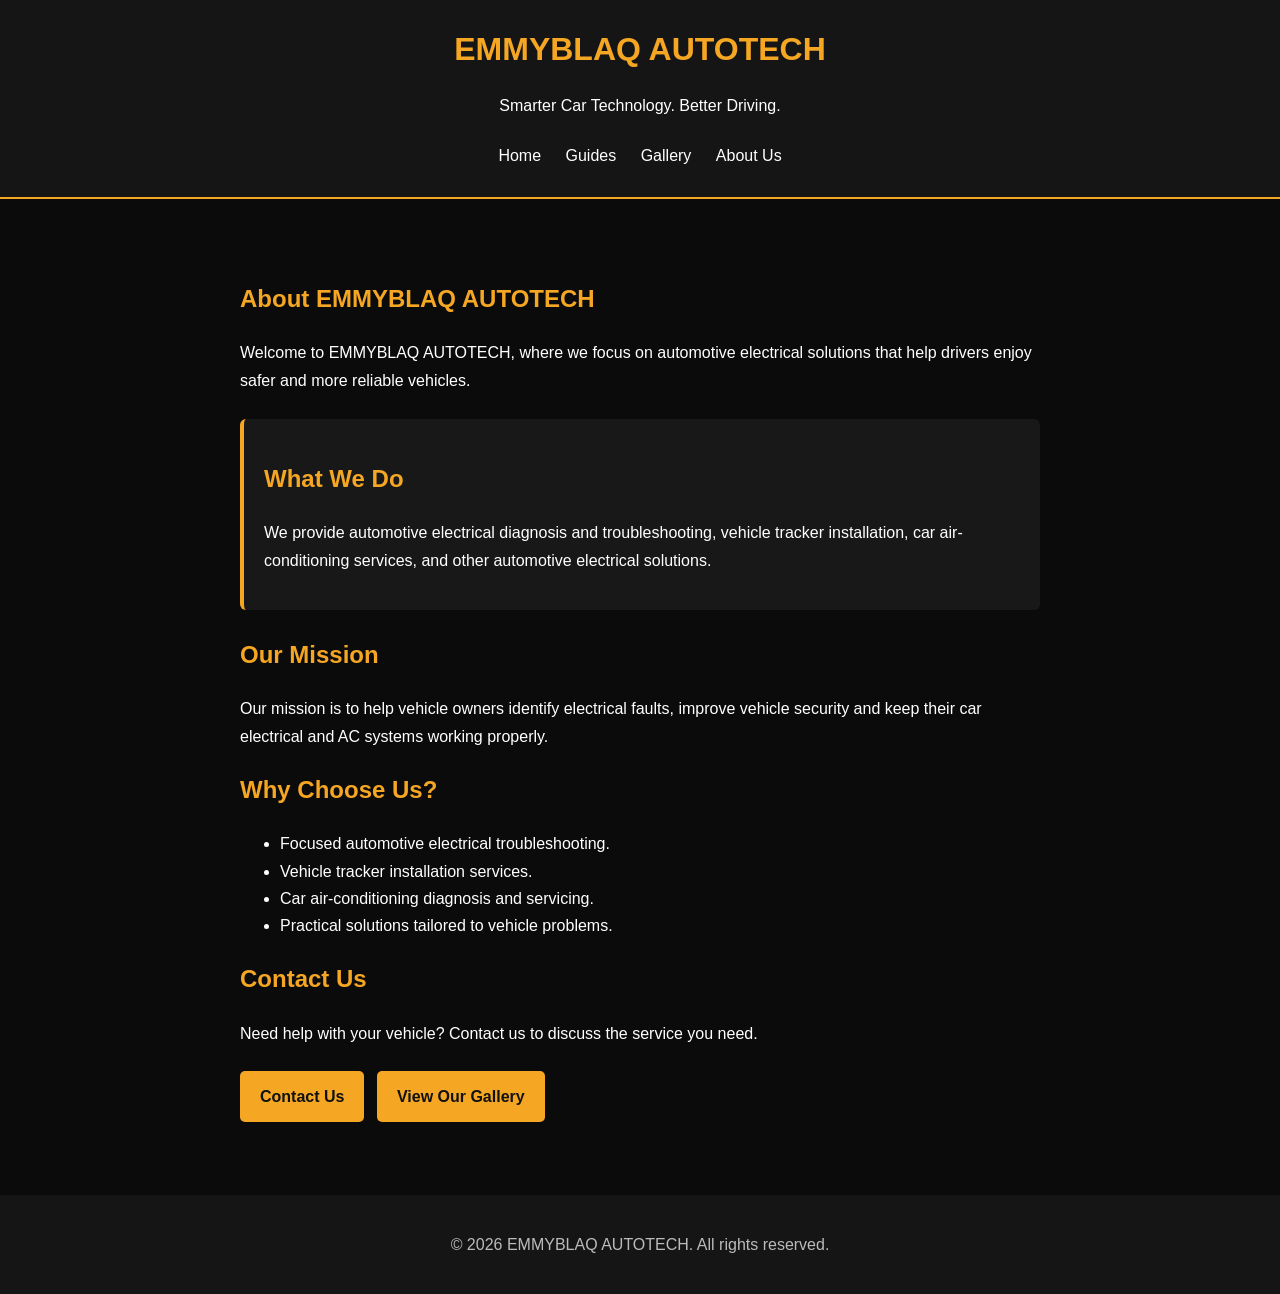
==== about.html @ c4c0ff66 "Create About Us page for EMMYBLAQ AUTOTECH This file contains the HTML structure and content for the" ====
<!DOCTYPE html>
<html lang="en">
<head>
  <meta charset="UTF-8">
  <meta name="viewport" content="width=device-width, initial-scale=1.0">
  <title>About Us | EMMYBLAQ AUTOTECH</title>
  <meta name="description" content="Learn about EMMYBLAQ AUTOTECH and our automotive electrical diagnosis, vehicle tracker installation and car AC services.">
  <style>
    * { box-sizing: border-box; }
    body {
      margin: 0;
      font-family: Arial, sans-serif;
      background: #0b0b0b;
      color: #fff;
      line-height: 1.7;
    }
    header {
      background: #151515;
      padding: 22px 15px;
      text-align: center;
      border-bottom: 2px solid #f5a623;
    }
    header h1 { color: #f5a623; margin: 0; }
    nav { margin-top: 12px; }
    nav a {
      color: white;
      text-decoration: none;
      margin: 6px 10px;
      display: inline-block;
    }
    nav a:hover { color: #f5a623; }
    main {
      max-width: 850px;
      margin: 35px auto;
      padding: 25px;
    }
    h2 { color: #f5a623; }
    .highlight {
      background: #181818;
      border-left: 4px solid #f5a623;
      padding: 20px;
      margin: 25px 0;
      border-radius: 6px;
    }
    .button {
      display: inline-block;
      background: #f5a623;
      color: #111;
      padding: 12px 20px;
      border-radius: 5px;
      text-decoration: none;
      font-weight: bold;
      margin: 8px 8px 8px 0;
    }
    footer {
      background: #151515;
      text-align: center;
      padding: 20px;
      color: #bbb;
      margin-top: 40px;
    }
  </style>
</head>
<body>
  <header>
    <h1>EMMYBLAQ AUTOTECH</h1>
    <p>Smarter Car Technology. Better Driving.</p>
    <nav>
      <a href="index.html">Home</a>
      <a href="guides.html">Guides</a>
      <a href="gallery.html">Gallery</a>
      <a href="about.html">About Us</a>
    </nav>
  </header>

  <main>
    <h2>About EMMYBLAQ AUTOTECH</h2>
    <p>
      Welcome to EMMYBLAQ AUTOTECH, where we focus on automotive
      electrical solutions that help drivers enjoy safer and more
      reliable vehicles.
    </p>

    <div class="highlight">
      <h2>What We Do</h2>
      <p>We provide automotive electrical diagnosis and troubleshooting,
      vehicle tracker installation, car air-conditioning services,
      and other automotive electrical solutions.</p>
    </div>

    <h2>Our Mission</h2>
    <p>
      Our mission is to help vehicle owners identify electrical faults,
      improve vehicle security and keep their car electrical and AC
      systems working properly.
    </p>

    <h2>Why Choose Us?</h2>
    <ul>
      <li>Focused automotive electrical troubleshooting.</li>
      <li>Vehicle tracker installation services.</li>
      <li>Car air-conditioning diagnosis and servicing.</li>
      <li>Practical solutions tailored to vehicle problems.</li>
    </ul>

    <h2>Contact Us</h2>
    <p>Need help with your vehicle? Contact us to discuss the service you need.</p>

    <a class="button" href="index.html#contact">Contact Us</a>
    <a class="button" href="gallery.html">View Our Gallery</a>
  </main>

  <footer>
    <p>&copy; 2026 EMMYBLAQ AUTOTECH. All rights reserved.</p>
  </footer>
</body>
</html>
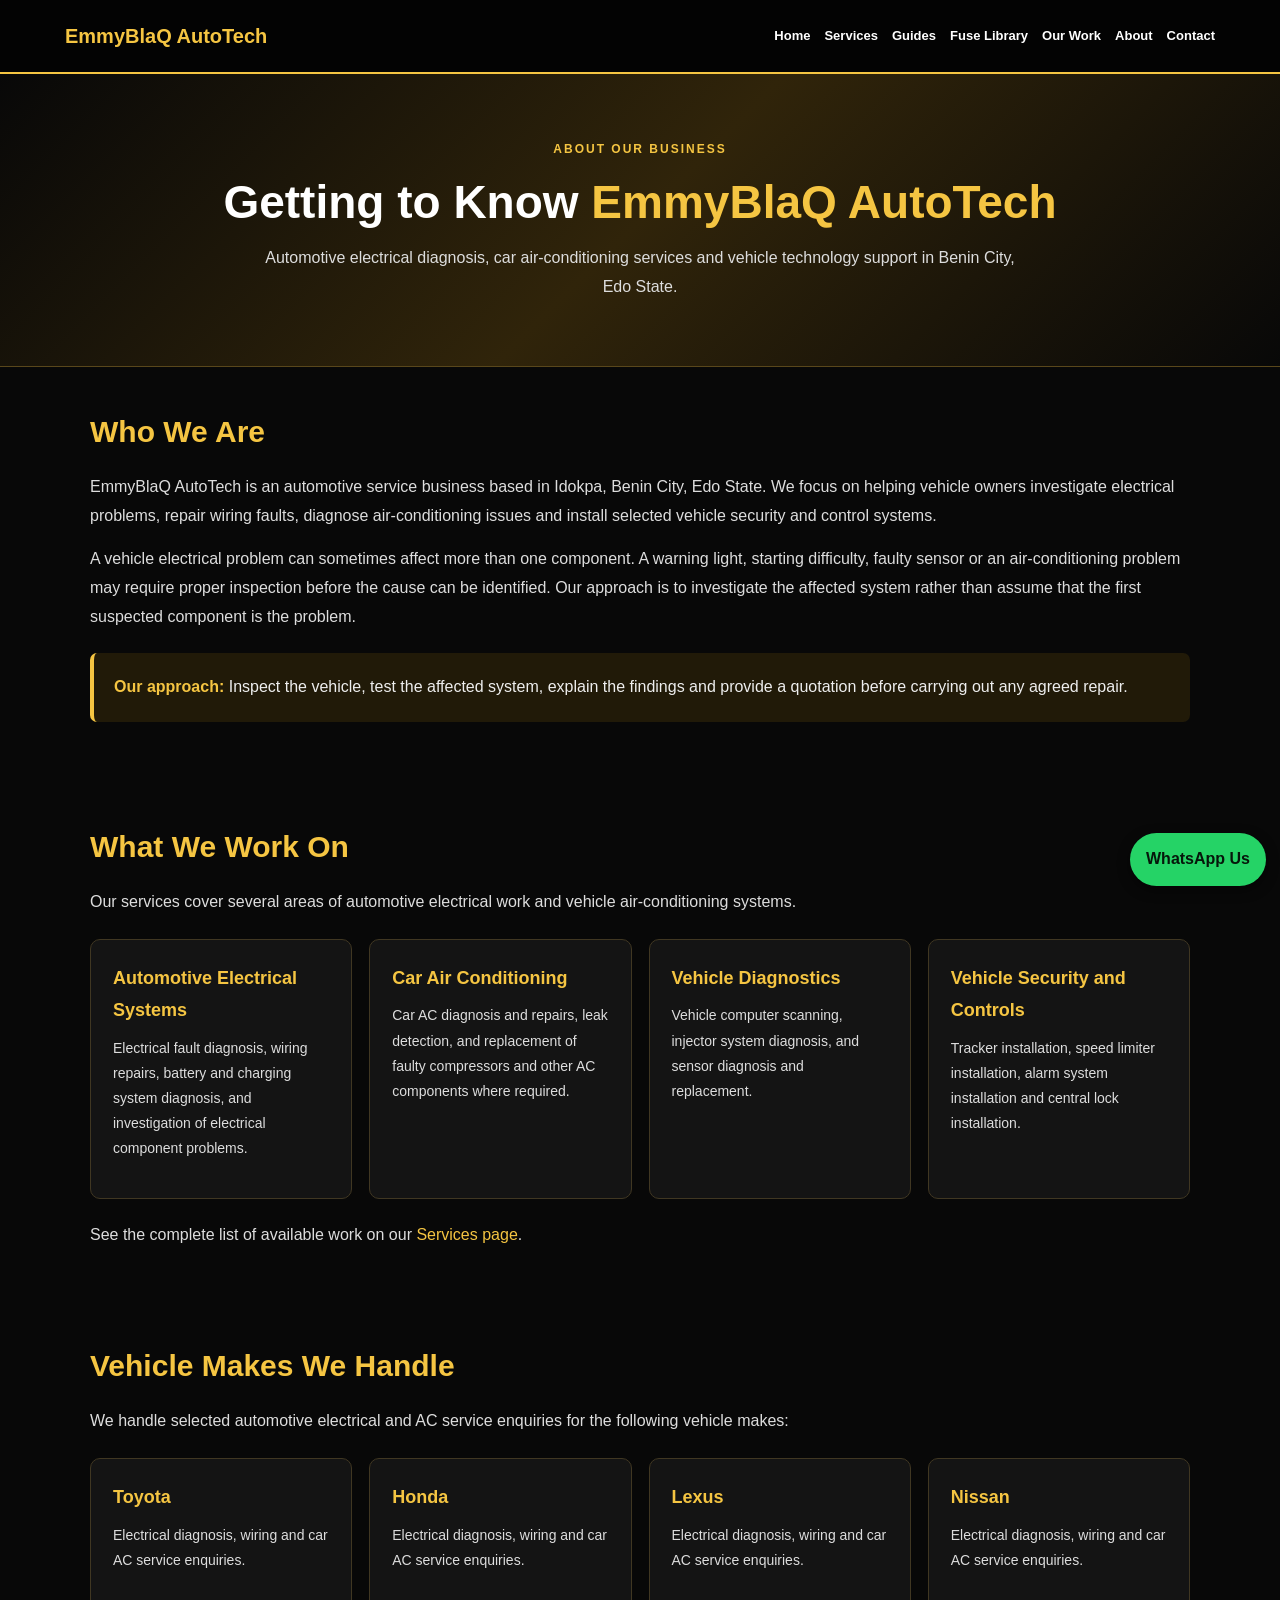
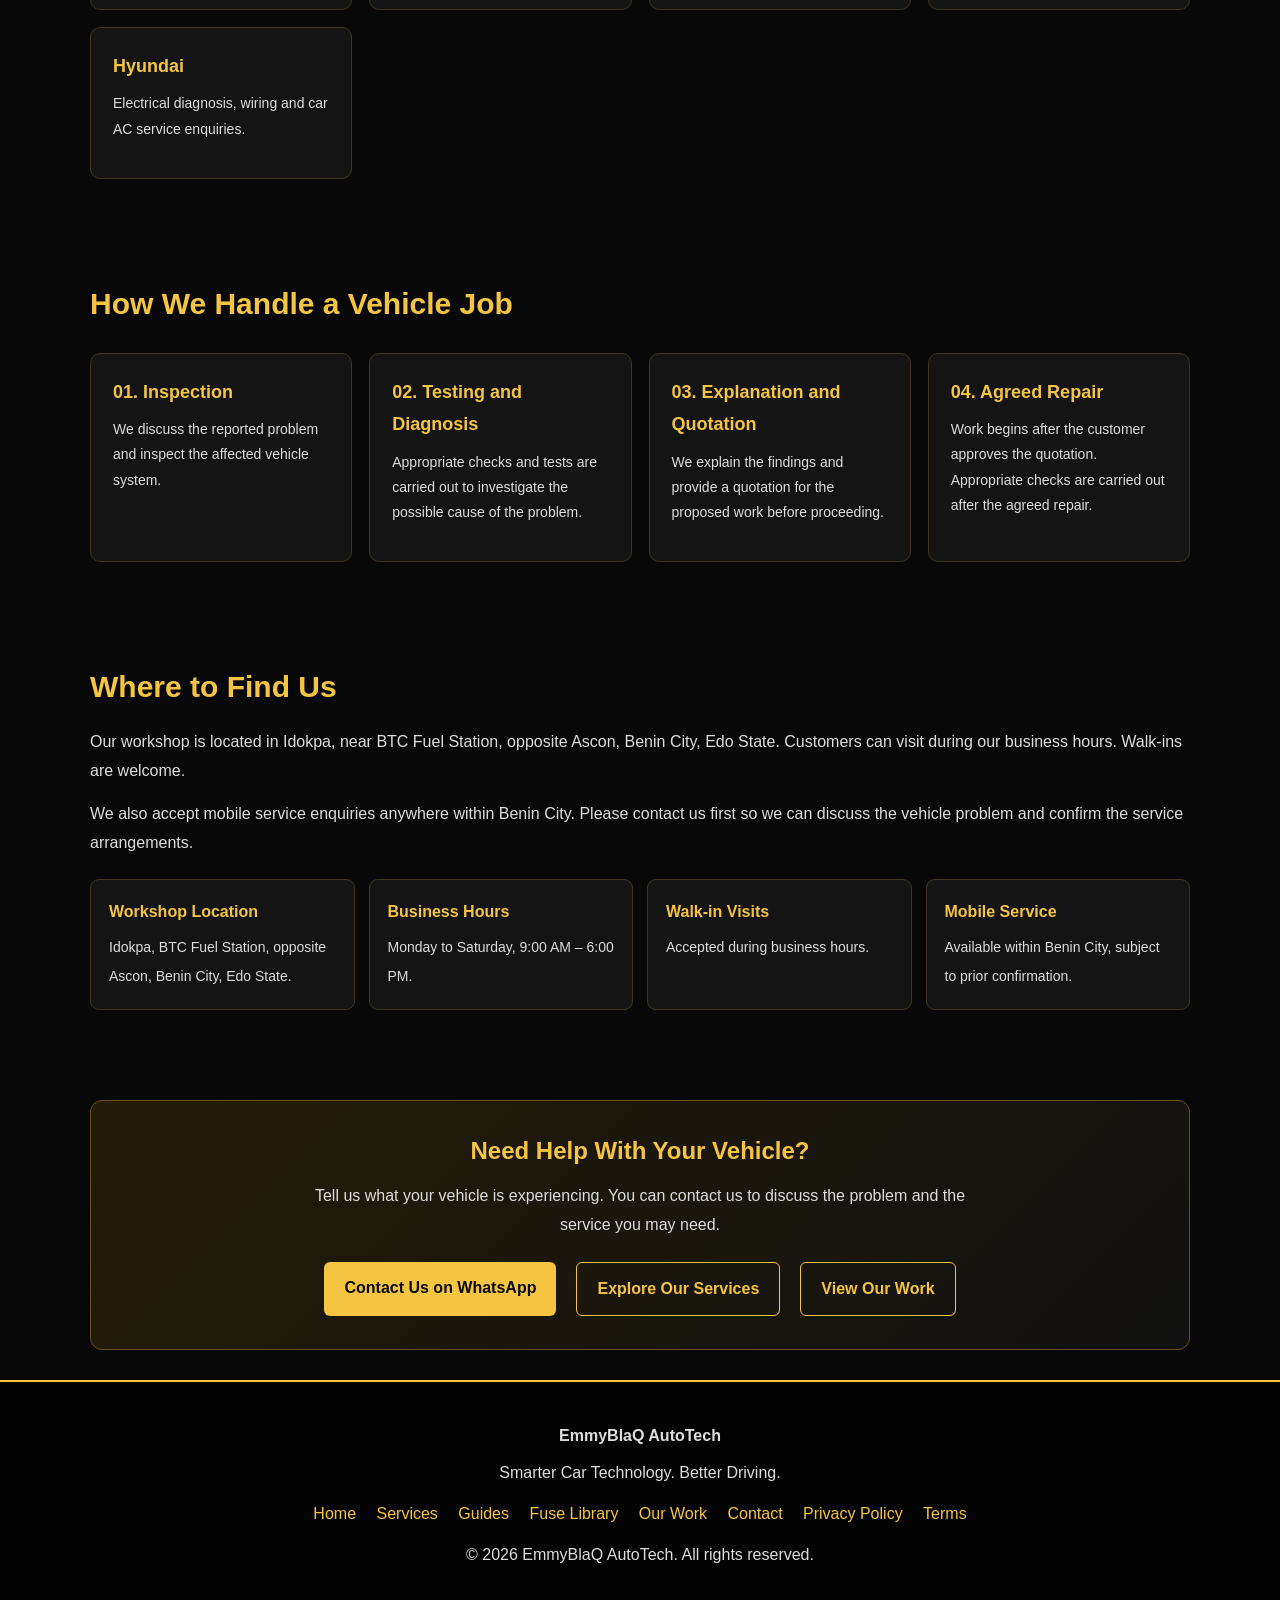
==== commit 1736312f: "Revamp About Us page layout and content Updated the About Us page with new content, styles, and stru" ====
--- a/about.html
+++ b/about.html
@@ -1,117 +1,402 @@
+
 <!DOCTYPE html>
 <html lang="en">
 <head>
-  <meta charset="UTF-8">
-  <meta name="viewport" content="width=device-width, initial-scale=1.0">
-  <title>About Us | EMMYBLAQ AUTOTECH</title>
-  <meta name="description" content="Learn about EMMYBLAQ AUTOTECH and our automotive electrical diagnosis, vehicle tracker installation and car AC services.">
-  <style>
-    * { box-sizing: border-box; }
-    body {
-      margin: 0;
-      font-family: Arial, sans-serif;
-      background: #0b0b0b;
-      color: #fff;
-      line-height: 1.7;
-    }
-    header {
-      background: #151515;
-      padding: 22px 15px;
-      text-align: center;
-      border-bottom: 2px solid #f5a623;
-    }
-    header h1 { color: #f5a623; margin: 0; }
-    nav { margin-top: 12px; }
-    nav a {
-      color: white;
-      text-decoration: none;
-      margin: 6px 10px;
-      display: inline-block;
-    }
-    nav a:hover { color: #f5a623; }
-    main {
-      max-width: 850px;
-      margin: 35px auto;
-      padding: 25px;
-    }
-    h2 { color: #f5a623; }
-    .highlight {
-      background: #181818;
-      border-left: 4px solid #f5a623;
-      padding: 20px;
-      margin: 25px 0;
-      border-radius: 6px;
-    }
-    .button {
-      display: inline-block;
-      background: #f5a623;
-      color: #111;
-      padding: 12px 20px;
-      border-radius: 5px;
-      text-decoration: none;
-      font-weight: bold;
-      margin: 8px 8px 8px 0;
-    }
-    footer {
-      background: #151515;
-      text-align: center;
-      padding: 20px;
-      color: #bbb;
-      margin-top: 40px;
-    }
-  </style>
+<meta charset="UTF-8">
+<meta name="viewport" content="width=device-width, initial-scale=1">
+
+<title>About EmmyBlaQ AutoTech | Auto Electrical Services in Benin City</title>
+<meta name="description" content="Learn about EmmyBlaQ AutoTech, an automotive electrical and car AC service provider in Idokpa, Benin City, Edo State.">
+<meta name="robots" content="index,follow">
+<link rel="canonical" href="https://emmyblaqautotech.name.ng/about.html">
+<link rel="stylesheet" href="style.css">
+
+<style>
+.about-hero{
+  padding:65px 5%;
+  text-align:center;
+  background:linear-gradient(135deg,#080808,#30240a,#080808);
+  border-bottom:1px solid #59471b;
+}
+.about-hero .eyebrow{
+  color:var(--gold);
+  font-size:12px;
+  font-weight:bold;
+  letter-spacing:2px;
+}
+.about-hero h1{
+  color:var(--white);
+  font-size:clamp(30px,5vw,46px);
+  line-height:1.2;
+  margin:14px 0;
+}
+.about-hero h1 span{color:var(--gold)}
+.about-hero p{
+  max-width:760px;
+  margin:auto;
+  color:#ddd;
+}
+.about-section{padding:38px 0}
+.about-section h2{
+  color:var(--gold);
+  font-size:clamp(23px,4vw,30px);
+  margin-bottom:14px;
+}
+.about-section p{color:#ddd;margin-bottom:14px}
+.about-grid{
+  display:grid;
+  grid-template-columns:repeat(auto-fit,minmax(230px,1fr));
+  gap:17px;
+  margin:22px 0;
+}
+.about-card{
+  background:#141414;
+  border:1px solid #403722;
+  border-radius:10px;
+  padding:22px;
+}
+.about-card h3{
+  color:var(--gold);
+  font-size:18px;
+  margin-bottom:9px;
+}
+.about-card p,.about-card li{
+  color:#ddd;
+  font-size:14px;
+}
+.about-card ul{padding-left:20px}
+.about-card li{margin:6px 0}
+.about-highlight{
+  background:#211a08;
+  border-left:4px solid var(--gold);
+  border-radius:7px;
+  padding:20px;
+  margin:22px 0;
+}
+.about-highlight strong{color:var(--gold)}
+.about-details{
+  display:grid;
+  grid-template-columns:repeat(auto-fit,minmax(210px,1fr));
+  gap:14px;
+  margin:22px 0;
+}
+.about-detail{
+  background:#141414;
+  border:1px solid #403722;
+  border-radius:9px;
+  padding:18px;
+}
+.about-detail strong{
+  display:block;
+  color:var(--gold);
+  margin-bottom:6px;
+}
+.about-detail span{color:#ddd;font-size:14px}
+.about-cta{
+  background:linear-gradient(135deg,#241c08,#111);
+  border:1px solid #66501b;
+  border-radius:12px;
+  padding:28px;
+  text-align:center;
+  margin:30px 0;
+}
+.about-cta h2{color:var(--gold);margin-bottom:10px}
+.about-cta p{color:#ddd;max-width:700px;margin:0 auto 17px}
+.about-cta-actions{
+  display:flex;
+  justify-content:center;
+  flex-wrap:wrap;
+  gap:10px;
+}
+@media(max-width:600px){
+  .about-hero{padding:48px 5%}
+  .about-card,.about-cta{padding:19px}
+}
+</style>
+
+<script type="application/ld+json">
+{
+  "@context":"https://schema.org",
+  "@type":"AutomotiveBusiness",
+  "name":"EmmyBlaQ AutoTech",
+  "url":"https://emmyblaqautotech.name.ng/",
+  "telephone":"+2349119330397",
+  "description":"Automotive electrical diagnosis, wiring repairs, car air-conditioning services and vehicle technology installations in Benin City, Edo State.",
+  "address":{
+    "@type":"PostalAddress",
+    "streetAddress":"Idokpa, BTC Fuel Station, opposite Ascon",
+    "addressLocality":"Benin City",
+    "addressRegion":"Edo State",
+    "addressCountry":"NG"
+  },
+  "areaServed":{
+    "@type":"City",
+    "name":"Benin City"
+  },
+  "openingHours":"Mo-Sa 09:00-18:00"
+}
+</script>
 </head>
+
 <body>
-  <header>
-    <h1>EMMYBLAQ AUTOTECH</h1>
-    <p>Smarter Car Technology. Better Driving.</p>
-    <nav>
+
+<header>
+  <div class="navbar">
+    <a class="brand" href="index.html">EmmyBlaQ AutoTech</a>
+    <nav aria-label="Main navigation">
       <a href="index.html">Home</a>
+      <a href="services.html">Services</a>
       <a href="guides.html">Guides</a>
-      <a href="gallery.html">Gallery</a>
-      <a href="about.html">About Us</a>
+      <a href="fuse-library.html">Fuse Library</a>
+      <a href="gallery.html">Our Work</a>
+      <a href="about.html">About</a>
+      <a href="contact.html">Contact</a>
     </nav>
-  </header>
-
-  <main>
-    <h2>About EMMYBLAQ AUTOTECH</h2>
-    <p>
-      Welcome to EMMYBLAQ AUTOTECH, where we focus on automotive
-      electrical solutions that help drivers enjoy safer and more
-      reliable vehicles.
-    </p>
-
-    <div class="highlight">
-      <h2>What We Do</h2>
-      <p>We provide automotive electrical diagnosis and troubleshooting,
-      vehicle tracker installation, car air-conditioning services,
-      and other automotive electrical solutions.</p>
-    </div>
-
-    <h2>Our Mission</h2>
-    <p>
-      Our mission is to help vehicle owners identify electrical faults,
-      improve vehicle security and keep their car electrical and AC
-      systems working properly.
-    </p>
-
-    <h2>Why Choose Us?</h2>
-    <ul>
-      <li>Focused automotive electrical troubleshooting.</li>
-      <li>Vehicle tracker installation services.</li>
-      <li>Car air-conditioning diagnosis and servicing.</li>
-      <li>Practical solutions tailored to vehicle problems.</li>
-    </ul>
-
-    <h2>Contact Us</h2>
-    <p>Need help with your vehicle? Contact us to discuss the service you need.</p>
-
-    <a class="button" href="index.html#contact">Contact Us</a>
-    <a class="button" href="gallery.html">View Our Gallery</a>
-  </main>
-
-  <footer>
-    <p>&copy; 2026 EMMYBLAQ AUTOTECH. All rights reserved.</p>
-  </footer>
+  </div>
+</header>
+
+<section class="about-hero">
+  <div class="eyebrow">ABOUT OUR BUSINESS</div>
+  <h1>Getting to Know <span>EmmyBlaQ AutoTech</span></h1>
+  <p>
+    Automotive electrical diagnosis, car air-conditioning services
+    and vehicle technology support in Benin City, Edo State.
+  </p>
+</section>
+
+<main class="container">
+
+  <section class="about-section">
+    <h2>Who We Are</h2>
+
+    <p>
+      EmmyBlaQ AutoTech is an automotive service business based in
+      Idokpa, Benin City, Edo State. We focus on helping vehicle owners
+      investigate electrical problems, repair wiring faults, diagnose
+      air-conditioning issues and install selected vehicle security
+      and control systems.
+    </p>
+
+    <p>
+      A vehicle electrical problem can sometimes affect more than one
+      component. A warning light, starting difficulty, faulty sensor
+      or an air-conditioning problem may require proper inspection
+      before the cause can be identified. Our approach is to investigate
+      the affected system rather than assume that the first suspected
+      component is the problem.
+    </p>
+
+    <div class="about-highlight">
+      <strong>Our approach:</strong>
+      Inspect the vehicle, test the affected system, explain the findings
+      and provide a quotation before carrying out any agreed repair.
+    </div>
+  </section>
+
+  <section class="about-section">
+    <h2>What We Work On</h2>
+    <p>
+      Our services cover several areas of automotive electrical work
+      and vehicle air-conditioning systems.
+    </p>
+
+    <div class="about-grid">
+
+      <article class="about-card">
+        <h3>Automotive Electrical Systems</h3>
+        <p>
+          Electrical fault diagnosis, wiring repairs, battery and
+          charging system diagnosis, and investigation of electrical
+          component problems.
+        </p>
+      </article>
+
+      <article class="about-card">
+        <h3>Car Air Conditioning</h3>
+        <p>
+          Car AC diagnosis and repairs, leak detection, and replacement
+          of faulty compressors and other AC components where required.
+        </p>
+      </article>
+
+      <article class="about-card">
+        <h3>Vehicle Diagnostics</h3>
+        <p>
+          Vehicle computer scanning, injector system diagnosis, and
+          sensor diagnosis and replacement.
+        </p>
+      </article>
+
+      <article class="about-card">
+        <h3>Vehicle Security and Controls</h3>
+        <p>
+          Tracker installation, speed limiter installation, alarm system
+          installation and central lock installation.
+        </p>
+      </article>
+
+    </div>
+
+    <p>
+      See the complete list of available work on our
+      <a href="services.html">Services page</a>.
+    </p>
+  </section>
+
+  <section class="about-section">
+    <h2>Vehicle Makes We Handle</h2>
+    <p>
+      We handle selected automotive electrical and AC service enquiries
+      for the following vehicle makes:
+    </p>
+
+    <div class="about-grid">
+      <article class="about-card">
+        <h3>Toyota</h3>
+        <p>Electrical diagnosis, wiring and car AC service enquiries.</p>
+      </article>
+
+      <article class="about-card">
+        <h3>Honda</h3>
+        <p>Electrical diagnosis, wiring and car AC service enquiries.</p>
+      </article>
+
+      <article class="about-card">
+        <h3>Lexus</h3>
+        <p>Electrical diagnosis, wiring and car AC service enquiries.</p>
+      </article>
+
+      <article class="about-card">
+        <h3>Nissan</h3>
+        <p>Electrical diagnosis, wiring and car AC service enquiries.</p>
+      </article>
+
+      <article class="about-card">
+        <h3>Hyundai</h3>
+        <p>Electrical diagnosis, wiring and car AC service enquiries.</p>
+      </article>
+    </div>
+  </section>
+
+  <section class="about-section">
+    <h2>How We Handle a Vehicle Job</h2>
+
+    <div class="about-grid">
+
+      <article class="about-card">
+        <h3>01. Inspection</h3>
+        <p>
+          We discuss the reported problem and inspect the affected
+          vehicle system.
+        </p>
+      </article>
+
+      <article class="about-card">
+        <h3>02. Testing and Diagnosis</h3>
+        <p>
+          Appropriate checks and tests are carried out to investigate
+          the possible cause of the problem.
+        </p>
+      </article>
+
+      <article class="about-card">
+        <h3>03. Explanation and Quotation</h3>
+        <p>
+          We explain the findings and provide a quotation for the
+          proposed work before proceeding.
+        </p>
+      </article>
+
+      <article class="about-card">
+        <h3>04. Agreed Repair</h3>
+        <p>
+          Work begins after the customer approves the quotation.
+          Appropriate checks are carried out after the agreed repair.
+        </p>
+      </article>
+
+    </div>
+  </section>
+
+  <section class="about-section">
+    <h2>Where to Find Us</h2>
+
+    <p>
+      Our workshop is located in Idokpa, near BTC Fuel Station,
+      opposite Ascon, Benin City, Edo State. Customers can visit
+      during our business hours. Walk-ins are welcome.
+    </p>
+
+    <p>
+      We also accept mobile service enquiries anywhere within
+      Benin City. Please contact us first so we can discuss the
+      vehicle problem and confirm the service arrangements.
+    </p>
+
+    <div class="about-details">
+      <div class="about-detail">
+        <strong>Workshop Location</strong>
+        <span>Idokpa, BTC Fuel Station, opposite Ascon, Benin City, Edo State.</span>
+      </div>
+
+      <div class="about-detail">
+        <strong>Business Hours</strong>
+        <span>Monday to Saturday, 9:00 AM – 6:00 PM.</span>
+      </div>
+
+      <div class="about-detail">
+        <strong>Walk-in Visits</strong>
+        <span>Accepted during business hours.</span>
+      </div>
+
+      <div class="about-detail">
+        <strong>Mobile Service</strong>
+        <span>Available within Benin City, subject to prior confirmation.</span>
+      </div>
+    </div>
+  </section>
+
+  <section class="about-cta">
+    <h2>Need Help With Your Vehicle?</h2>
+    <p>
+      Tell us what your vehicle is experiencing. You can contact us
+      to discuss the problem and the service you may need.
+    </p>
+
+    <div class="about-cta-actions">
+      <a class="button" href="https://wa.me/2349119330397">
+        Contact Us on WhatsApp
+      </a>
+      <a class="button button-outline" href="services.html">
+        Explore Our Services
+      </a>
+      <a class="button button-outline" href="gallery.html">
+        View Our Work
+      </a>
+    </div>
+  </section>
+
+</main>
+
+<footer>
+  <p><strong>EmmyBlaQ AutoTech</strong></p>
+  <p>Smarter Car Technology. Better Driving.</p>
+  <p>
+    <a href="index.html">Home</a>
+    <a href="services.html">Services</a>
+    <a href="guides.html">Guides</a>
+    <a href="fuse-library.html">Fuse Library</a>
+    <a href="gallery.html">Our Work</a>
+    <a href="contact.html">Contact</a>
+    <a href="privacy.html">Privacy Policy</a>
+    <a href="terms.html">Terms</a>
+  </p>
+  <p>© 2026 EmmyBlaQ AutoTech. All rights reserved.</p>
+</footer>
+
+<a class="whatsapp-float" href="https://wa.me/2349119330397">
+  WhatsApp Us
+</a>
+
 </body>
 </html>
--- a/style.css
+++ b/style.css
@@ -0,0 +1,308 @@
+:root {
+  --black: #080808;
+  --dark: #141414;
+  --gold: #f5c542;
+  --white: #ffffff;
+  --text: #eeeeee;
+  --muted: #bdbdbd;
+  --green: #25D366;
+}
+
+* {
+  box-sizing: border-box;
+  margin: 0;
+  padding: 0;
+}
+
+body {
+  font-family: Arial, Helvetica, sans-serif;
+  background: var(--black);
+  color: var(--text);
+  line-height: 1.8;
+}
+
+a {
+  color: var(--gold);
+  text-decoration: none;
+}
+
+header {
+  background: #030303;
+  border-bottom: 2px solid var(--gold);
+  padding: 18px 5%;
+}
+
+.navbar {
+  max-width: 1150px;
+  margin: auto;
+  display: flex;
+  justify-content: space-between;
+  align-items: center;
+  flex-wrap: wrap;
+  gap: 18px;
+}
+
+.brand {
+  font-size: 20px;
+  font-weight: 900;
+  color: var(--gold);
+}
+
+nav {
+  display: flex;
+  flex-wrap: wrap;
+  gap: 14px;
+}
+
+nav a {
+  color: white;
+  font-size: 13px;
+  font-weight: bold;
+}
+
+nav a:hover {
+  color: var(--gold);
+}
+
+.hero {
+  text-align: center;
+  padding: 85px 6%;
+  background: linear-gradient(135deg, #080808, #30240a, #080808);
+  border-bottom: 1px solid #5c4816;
+}
+
+.hero h1 {
+  color: white;
+  font-size: clamp(32px, 6vw, 54px);
+  line-height: 1.25;
+  margin: 18px 0;
+}
+
+.hero h1 span {
+  color: var(--gold);
+}
+
+.hero p {
+  max-width: 760px;
+  margin: 0 auto 24px;
+  color: #dddddd;
+}
+
+.container {
+  width: 90%;
+  max-width: 1100px;
+  margin: auto;
+}
+
+section {
+  padding: 55px 0;
+}
+
+.page-heading {
+  text-align: center;
+  padding: 55px 5%;
+  background: linear-gradient(135deg, #211a08, #080808);
+  border-bottom: 1px solid #59471b;
+}
+
+.page-heading h1 {
+  color: var(--gold);
+  font-size: clamp(30px, 5vw, 44px);
+}
+
+.page-heading p {
+  color: var(--muted);
+  margin-top: 10px;
+}
+
+.section-title {
+  color: var(--gold);
+  text-align: center;
+  font-size: 32px;
+  margin-bottom: 12px;
+}
+
+.section-intro {
+  text-align: center;
+  color: var(--muted);
+  max-width: 760px;
+  margin: 0 auto 30px;
+}
+
+.grid {
+  display: grid;
+  grid-template-columns: repeat(auto-fit, minmax(230px, 1fr));
+  gap: 20px;
+}
+
+.card,
+.panel,
+.article {
+  background: var(--dark);
+  padding: 24px;
+  border: 1px solid #403722;
+  border-radius: 10px;
+  margin-bottom: 20px;
+  overflow-wrap: anywhere;
+}
+
+.card h2,
+.card h3,
+.panel h2,
+.panel h3,
+.article h2,
+.article h3 {
+  color: var(--gold);
+  margin-bottom: 12px;
+}
+
+.card p,
+.panel p,
+.article p {
+  margin-bottom: 12px;
+}
+
+.icon {
+  font-size: 30px;
+  margin-bottom: 8px;
+}
+
+.button {
+  display: inline-block;
+  background: var(--gold);
+  color: #080808;
+  padding: 12px 20px;
+  border-radius: 6px;
+  font-weight: bold;
+  margin: 5px;
+}
+
+.button:hover {
+  background: #ffe28a;
+}
+
+.button-outline {
+  background: transparent;
+  color: var(--gold);
+  border: 1px solid var(--gold);
+}
+
+.article ul,
+.article ol,
+.panel ul {
+  padding-left: 24px;
+  margin-bottom: 15px;
+}
+
+.article li,
+.panel li {
+  margin-bottom: 8px;
+}
+
+.tag {
+  display: inline-block;
+  color: var(--gold);
+  border: 1px solid #59471b;
+  padding: 3px 10px;
+  border-radius: 20px;
+  margin-bottom: 10px;
+  font-size: 12px;
+}
+
+.notice {
+  background: #261f0d;
+  border-left: 4px solid var(--gold);
+  padding: 16px;
+  margin-top: 18px;
+  border-radius: 5px;
+}
+
+.whatsapp-button {
+  display: inline-block;
+  background: var(--green);
+  color: #06170b;
+  padding: 13px 20px;
+  border-radius: 7px;
+  font-weight: bold;
+  margin: 12px 0;
+}
+
+.whatsapp-float {
+  position: fixed;
+  right: 14px;
+  bottom: 14px;
+  z-index: 999;
+  background: var(--green);
+  color: #06170b;
+  padding: 12px 16px;
+  border-radius: 30px;
+  font-weight: bold;
+  box-shadow: 0 4px 12px #0008;
+}
+
+.small {
+  color: var(--muted);
+  font-size: 13px;
+}
+
+.center {
+  text-align: center;
+}
+
+footer {
+  background: #030303;
+  border-top: 2px solid var(--gold);
+  text-align: center;
+  padding: 32px 5%;
+  color: #dddddd;
+}
+
+footer p {
+  margin: 8px 0;
+}
+
+footer a {
+  display: inline-block;
+  margin: 4px 8px;
+}
+
+@media (max-width: 700px) {
+  header {
+    padding: 15px 4%;
+  }
+
+  .navbar {
+    justify-content: center;
+  }
+
+  .brand {
+    text-align: center;
+  }
+
+  nav {
+    justify-content: center;
+    gap: 10px 13px;
+  }
+
+  nav a {
+    font-size: 12px;
+  }
+
+  .hero {
+    padding: 55px 5%;
+  }
+
+  section {
+    padding: 40px 0;
+  }
+
+  .container {
+    width: 92%;
+  }
+
+  .card,
+  .panel,
+  .article {
+    padding: 19px;
+  }
+  }
